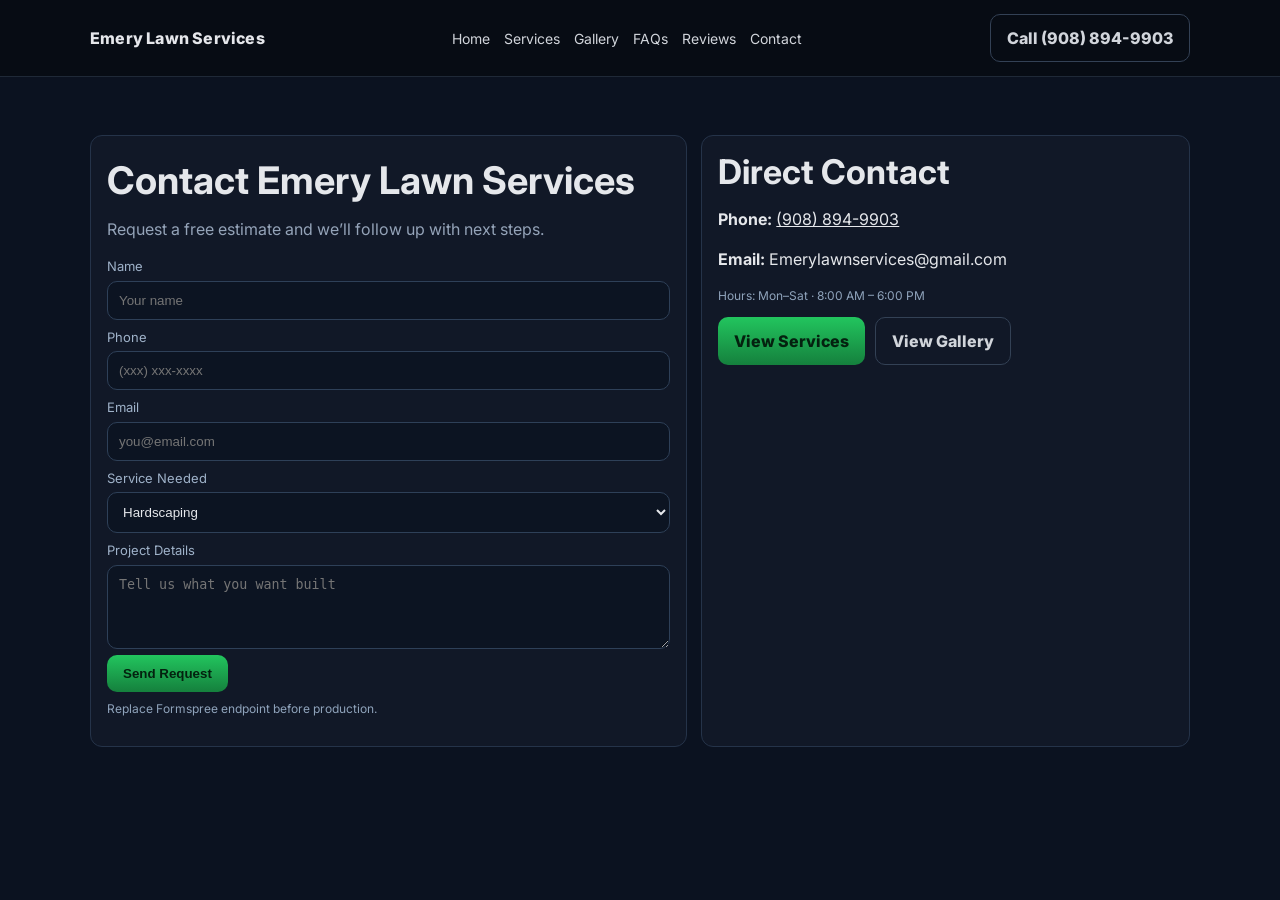
==== contact.html @ 9e9adf08 "Add dedicated contact page and persistent nav link across all pages" ====
<!doctype html>
<html lang="en">
<head>
  <meta charset="UTF-8" />
  <meta name="viewport" content="width=device-width, initial-scale=1" />
  <title>Contact | Emery Lawn Services</title>
  <meta name="description" content="Contact Emery Lawn Services for a free landscaping or hardscaping estimate." />
  <link href="https://fonts.googleapis.com/css2?family=Inter:wght@400;600;700;800&display=swap" rel="stylesheet">
  <link rel="stylesheet" href="./emery.css" />
</head>
<body>
  <header class="topbar">
    <div class="container row topbar-inner">
      <div class="logo">Emery Lawn Services</div>
      <nav class="nav">
        <a href="./index.html">Home</a>
        <a href="./services.html">Services</a>
        <a href="./gallery.html">Gallery</a>
        <a href="./faq.html">FAQs</a>
        <a href="./reviews.html">Reviews</a>
        <a href="./contact.html">Contact</a>
      </nav>
      <a class="btn ghost" href="tel:9088949903">Call (908) 894-9903</a>
    </div>
  </header>

  <section class="section">
    <div class="container contact-wrap">
      <div class="form">
        <h1 style="font-size:38px;margin:0 0 8px">Contact Emery Lawn Services</h1>
        <p class="subhead">Request a free estimate and we’ll follow up with next steps.</p>

        <form action="https://formspree.io/f/REPLACE_ME" method="POST">
          <label for="name">Name</label>
          <input id="name" name="name" required placeholder="Your name" />

          <label for="phone">Phone</label>
          <input id="phone" name="phone" required placeholder="(xxx) xxx-xxxx" />

          <label for="email">Email</label>
          <input id="email" type="email" name="email" required placeholder="you@email.com" />

          <label for="service">Service Needed</label>
          <select id="service" name="service">
            <option>Hardscaping</option>
            <option>Landscaping</option>
            <option>Outdoor Features</option>
            <option>General Estimate</option>
          </select>

          <label for="details">Project Details</label>
          <textarea id="details" name="details" rows="4" placeholder="Tell us what you want built"></textarea>

          <button class="btn" type="submit">Send Request</button>
          <p class="helper">Replace Formspree endpoint before production.</p>
        </form>
      </div>

      <div class="form">
        <h2>Direct Contact</h2>
        <p><strong>Phone:</strong> <a href="tel:9088949903">(908) 894-9903</a></p>
        <p><strong>Email:</strong> Emerylawnservices@gmail.com</p>
        <p class="helper">Hours: Mon–Sat · 8:00 AM – 6:00 PM</p>
        <div class="cta-row" style="margin-top:10px">
          <a class="btn" href="./services.html">View Services</a>
          <a class="btn ghost" href="./gallery.html">View Gallery</a>
        </div>
      </div>
    </div>
  </section>
</body>
</html>
---- emery.css ----
:root{
  --bg:#0b1220;
  --bg-2:#0f1728;
  --panel:#111827;
  --line:#263041;
  --text:#e5e7eb;
  --muted:#94a3b8;
  --brand:#22c55e;
  --brand-dark:#15803d;
  --accent:#38bdf8;
}
*{box-sizing:border-box}
html,body{margin:0;padding:0}
body{font-family:Inter,Segoe UI,Arial,sans-serif;background:var(--bg);color:var(--text);line-height:1.5}
a{color:inherit}
.container{width:min(1100px,92%);margin:0 auto}
.row{display:flex;justify-content:space-between;align-items:center;gap:12px}

.topbar{position:sticky;top:0;z-index:30;background:rgba(8,12,20,.92);backdrop-filter:blur(8px);border-bottom:1px solid #1f2937}
.topbar-inner{padding:14px 0}
.logo{font-weight:800;letter-spacing:.2px}
.nav{display:flex;gap:14px;align-items:center;flex-wrap:wrap}
.nav a{text-decoration:none;color:#d1d5db;font-size:14px}
.nav a:hover{color:#fff}

.btn{display:inline-flex;align-items:center;justify-content:center;padding:11px 16px;border-radius:10px;background:linear-gradient(180deg,var(--brand),var(--brand-dark));color:#04210f;text-decoration:none;font-weight:800;border:0;cursor:pointer}
.btn:hover{filter:brightness(1.05)}
.btn.ghost{background:transparent;color:#d1d5db;border:1px solid #334155}
.btn.alt{background:#1d283a;color:#e5e7eb;border:1px solid #334155}

.hero{position:relative;min-height:72vh;display:flex;align-items:center;overflow:hidden}
.hero-bg{position:absolute;inset:0;width:100%;height:100%;object-fit:cover}
.overlay{position:absolute;inset:0;background:linear-gradient(180deg,rgba(5,10,20,.45),rgba(5,10,20,.76))}
.hero-content{position:relative;z-index:1;max-width:780px;padding:84px 0}
.eyebrow{display:inline-block;color:#bbf7d0;background:rgba(16,72,46,.45);border:1px solid #2d5f46;padding:6px 10px;border-radius:999px;font-size:12px;font-weight:700;margin-bottom:10px;letter-spacing:.2px}
.hero h1{font-size:clamp(34px,6vw,60px);margin:8px 0 10px;line-height:1.05}
.hero p{color:#d7e0ec;max-width:760px}
.cta-row{display:flex;gap:10px;flex-wrap:wrap;margin-top:16px}
.trust{display:flex;gap:12px;flex-wrap:wrap;margin-top:14px;color:#a8b8cc;font-size:13px}

.section{padding:58px 0}
.section h2{margin:0 0 10px;font-size:34px;line-height:1.15}
.subhead{color:var(--muted);max-width:760px;margin:0 0 16px}

.grid3{display:grid;grid-template-columns:repeat(3,1fr);gap:14px}
.grid2{display:grid;grid-template-columns:repeat(2,1fr);gap:14px}
.card{background:var(--panel);border:1px solid var(--line);border-radius:12px;overflow:hidden}
.card img{width:100%;height:190px;object-fit:cover}
.card h3,.card p,.card ul{padding:0 14px}
.card h3{margin:12px 0 8px}
.card p{color:var(--muted);margin:0 0 10px}
.card ul{margin:0 0 16px 18px;color:#cad5e2}

.alt{background:var(--bg-2);border-top:1px solid #1f2937;border-bottom:1px solid #1f2937}
.simple .chip{background:#111827;border:1px solid #263041;border-radius:12px;padding:14px;text-align:center;font-weight:600}

.kpis{display:grid;grid-template-columns:repeat(4,1fr);gap:10px}
.kpi{background:#121c2d;border:1px solid #2a3950;border-radius:12px;padding:14px;text-align:center}
.kpi strong{display:block;font-size:24px;color:#d1fae5}
.kpi span{color:#9fb2c9;font-size:13px}

.testimonial{background:#111827;border:1px solid #27364b;border-radius:12px;padding:14px}
.testimonial p{margin:0 0 8px}
.testimonial .who{color:#9fb2c9;font-size:13px}

.faq details{background:#101a2c;border:1px solid #27364b;border-radius:10px;padding:12px 14px}
.faq details+details{margin-top:8px}
.faq summary{cursor:pointer;font-weight:700}
.faq p{color:#9fb2c9;margin:10px 0 0}

.contact-wrap{display:grid;grid-template-columns:1.1fr .9fr;gap:14px}
.form{background:#111827;border:1px solid #253349;border-radius:12px;padding:16px}
label{display:block;font-size:13px;color:#9fb2c9;margin:8px 0 4px}
input,textarea,select{width:100%;background:#0c1422;color:#e5e7eb;border:1px solid #2e4058;border-radius:10px;padding:11px}
.helper{font-size:12px;color:#8fa3bb;margin-top:8px}

.footer{padding:18px 0;border-top:1px solid #1f2937;color:#94a3b8;font-size:13px}
.footer a{text-decoration:none;color:#c4d2e3}

.why-grid{margin-top:8px}
.why-item{background:#111827;border:1px solid #27364b;border-radius:12px;padding:16px;text-align:center}
.why-item span{font-size:34px;display:block;margin-bottom:8px}
.why-item h3{margin:0 0 6px;font-size:19px}
.why-item p{margin:0;color:#9fb2c9}

.placeholder-card{overflow:hidden}
.placeholder-image{height:290px;display:flex;align-items:center;justify-content:center;background:linear-gradient(135deg,#1b263a,#0f1728);border:2px dashed #3a4b66;color:#dbe8ff;font-size:56px;font-weight:800;letter-spacing:1px;text-transform:uppercase}

@media(max-width:980px){
  .grid3,.kpis,.grid2,.contact-wrap{grid-template-columns:1fr}
  .hero{min-height:58vh}
  .hero-content{padding:64px 0}
  .nav{display:none}
}
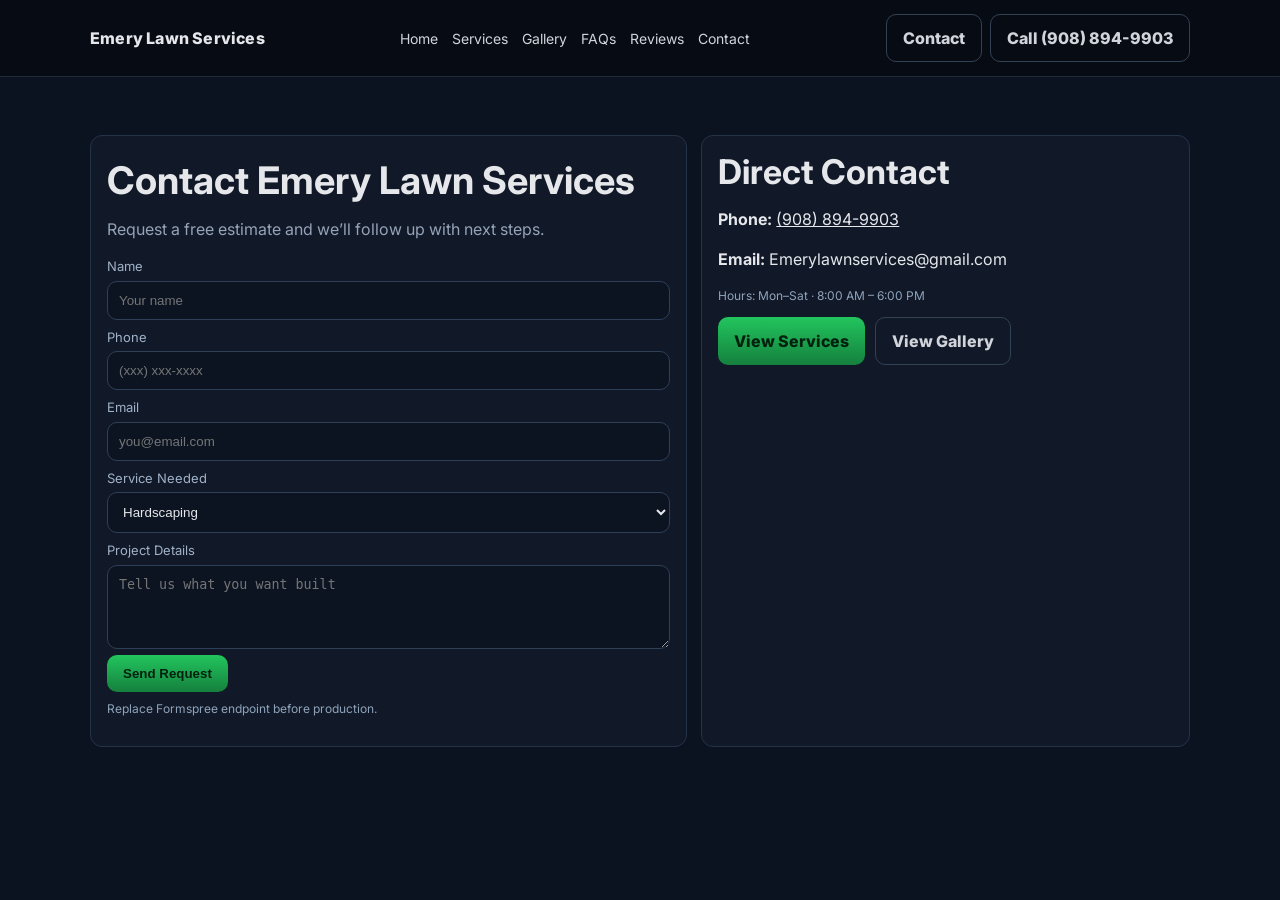
==== commit fb5b863a: "Force persistent Contact button in header across all pages" ====
--- a/contact.html
+++ b/contact.html
@@ -20,7 +20,10 @@
         <a href="./reviews.html">Reviews</a>
         <a href="./contact.html">Contact</a>
       </nav>
-      <a class="btn ghost" href="tel:9088949903">Call (908) 894-9903</a>
+      <div class="header-cta">
+        <a class="btn ghost" href="./contact.html">Contact</a>
+        <a class="btn ghost" href="tel:9088949903">Call (908) 894-9903</a>
+      </div>
     </div>
   </header>
 
--- a/emery.css
+++ b/emery.css
@@ -27,6 +27,7 @@
 .btn:hover{filter:brightness(1.05)}
 .btn.ghost{background:transparent;color:#d1d5db;border:1px solid #334155}
 .btn.alt{background:#1d283a;color:#e5e7eb;border:1px solid #334155}
+.header-cta{display:flex;gap:8px;align-items:center}
 
 .hero{position:relative;min-height:72vh;display:flex;align-items:center;overflow:hidden}
 .hero-bg{position:absolute;inset:0;width:100%;height:100%;object-fit:cover}
@@ -90,5 +91,8 @@
   .grid3,.kpis,.grid2,.contact-wrap{grid-template-columns:1fr}
   .hero{min-height:58vh}
   .hero-content{padding:64px 0}
-  .nav{display:none}
+  .topbar-inner{flex-wrap:wrap}
+  .header-cta{width:100%;order:2;justify-content:flex-end}
+  .nav{display:flex;width:100%;order:3;justify-content:flex-start;gap:10px;margin-top:8px}
+  .nav a{font-size:13px;padding:4px 0}
 }
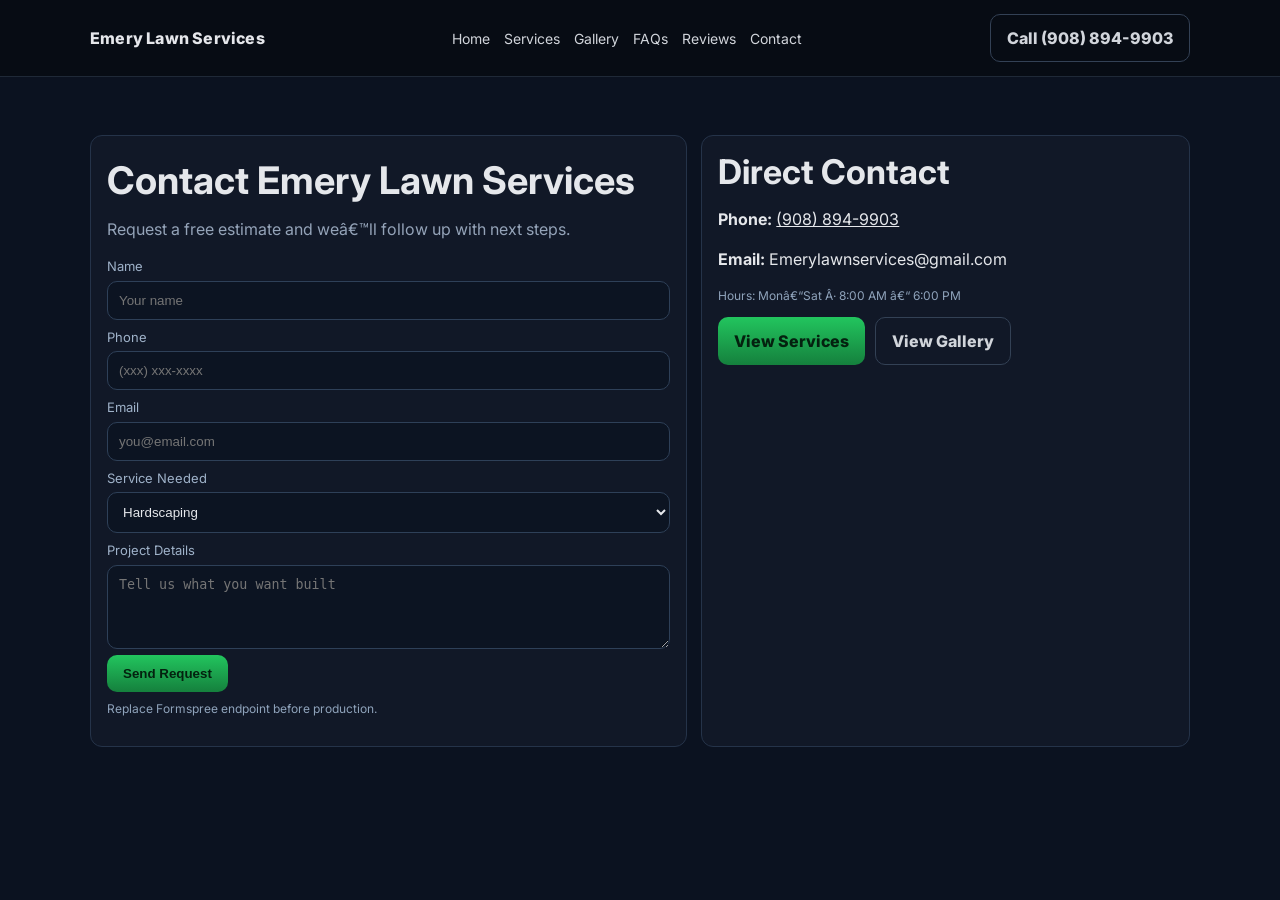
==== commit 679477c2: "Remove dedicated header Contact button and keep nav-only guidance" ====
--- a/contact.html
+++ b/contact.html
@@ -1,4 +1,4 @@
-<!doctype html>
+﻿<!doctype html>
 <html lang="en">
 <head>
   <meta charset="UTF-8" />
@@ -20,10 +20,7 @@
         <a href="./reviews.html">Reviews</a>
         <a href="./contact.html">Contact</a>
       </nav>
-      <div class="header-cta">
-        <a class="btn ghost" href="./contact.html">Contact</a>
-        <a class="btn ghost" href="tel:9088949903">Call (908) 894-9903</a>
-      </div>
+      <a class="btn ghost" href="tel:9088949903">Call (908) 894-9903</a>
     </div>
   </header>
 
@@ -31,7 +28,7 @@
     <div class="container contact-wrap">
       <div class="form">
         <h1 style="font-size:38px;margin:0 0 8px">Contact Emery Lawn Services</h1>
-        <p class="subhead">Request a free estimate and we’ll follow up with next steps.</p>
+        <p class="subhead">Request a free estimate and weâ€™ll follow up with next steps.</p>
 
         <form action="https://formspree.io/f/REPLACE_ME" method="POST">
           <label for="name">Name</label>
@@ -63,7 +60,7 @@
         <h2>Direct Contact</h2>
         <p><strong>Phone:</strong> <a href="tel:9088949903">(908) 894-9903</a></p>
         <p><strong>Email:</strong> Emerylawnservices@gmail.com</p>
-        <p class="helper">Hours: Mon–Sat · 8:00 AM – 6:00 PM</p>
+        <p class="helper">Hours: Monâ€“Sat Â· 8:00 AM â€“ 6:00 PM</p>
         <div class="cta-row" style="margin-top:10px">
           <a class="btn" href="./services.html">View Services</a>
           <a class="btn ghost" href="./gallery.html">View Gallery</a>
@@ -73,3 +70,4 @@
   </section>
 </body>
 </html>
+
--- a/emery.css
+++ b/emery.css
@@ -1,4 +1,4 @@
-:root{
+﻿:root{
   --bg:#0b1220;
   --bg-2:#0f1728;
   --panel:#111827;
@@ -27,8 +27,6 @@
 .btn:hover{filter:brightness(1.05)}
 .btn.ghost{background:transparent;color:#d1d5db;border:1px solid #334155}
 .btn.alt{background:#1d283a;color:#e5e7eb;border:1px solid #334155}
-.header-cta{display:flex;gap:8px;align-items:center}
-
 .hero{position:relative;min-height:72vh;display:flex;align-items:center;overflow:hidden}
 .hero-bg{position:absolute;inset:0;width:100%;height:100%;object-fit:cover}
 .overlay{position:absolute;inset:0;background:linear-gradient(180deg,rgba(5,10,20,.45),rgba(5,10,20,.76))}
@@ -92,7 +90,7 @@
   .hero{min-height:58vh}
   .hero-content{padding:64px 0}
   .topbar-inner{flex-wrap:wrap}
-  .header-cta{width:100%;order:2;justify-content:flex-end}
   .nav{display:flex;width:100%;order:3;justify-content:flex-start;gap:10px;margin-top:8px}
   .nav a{font-size:13px;padding:4px 0}
 }
+
